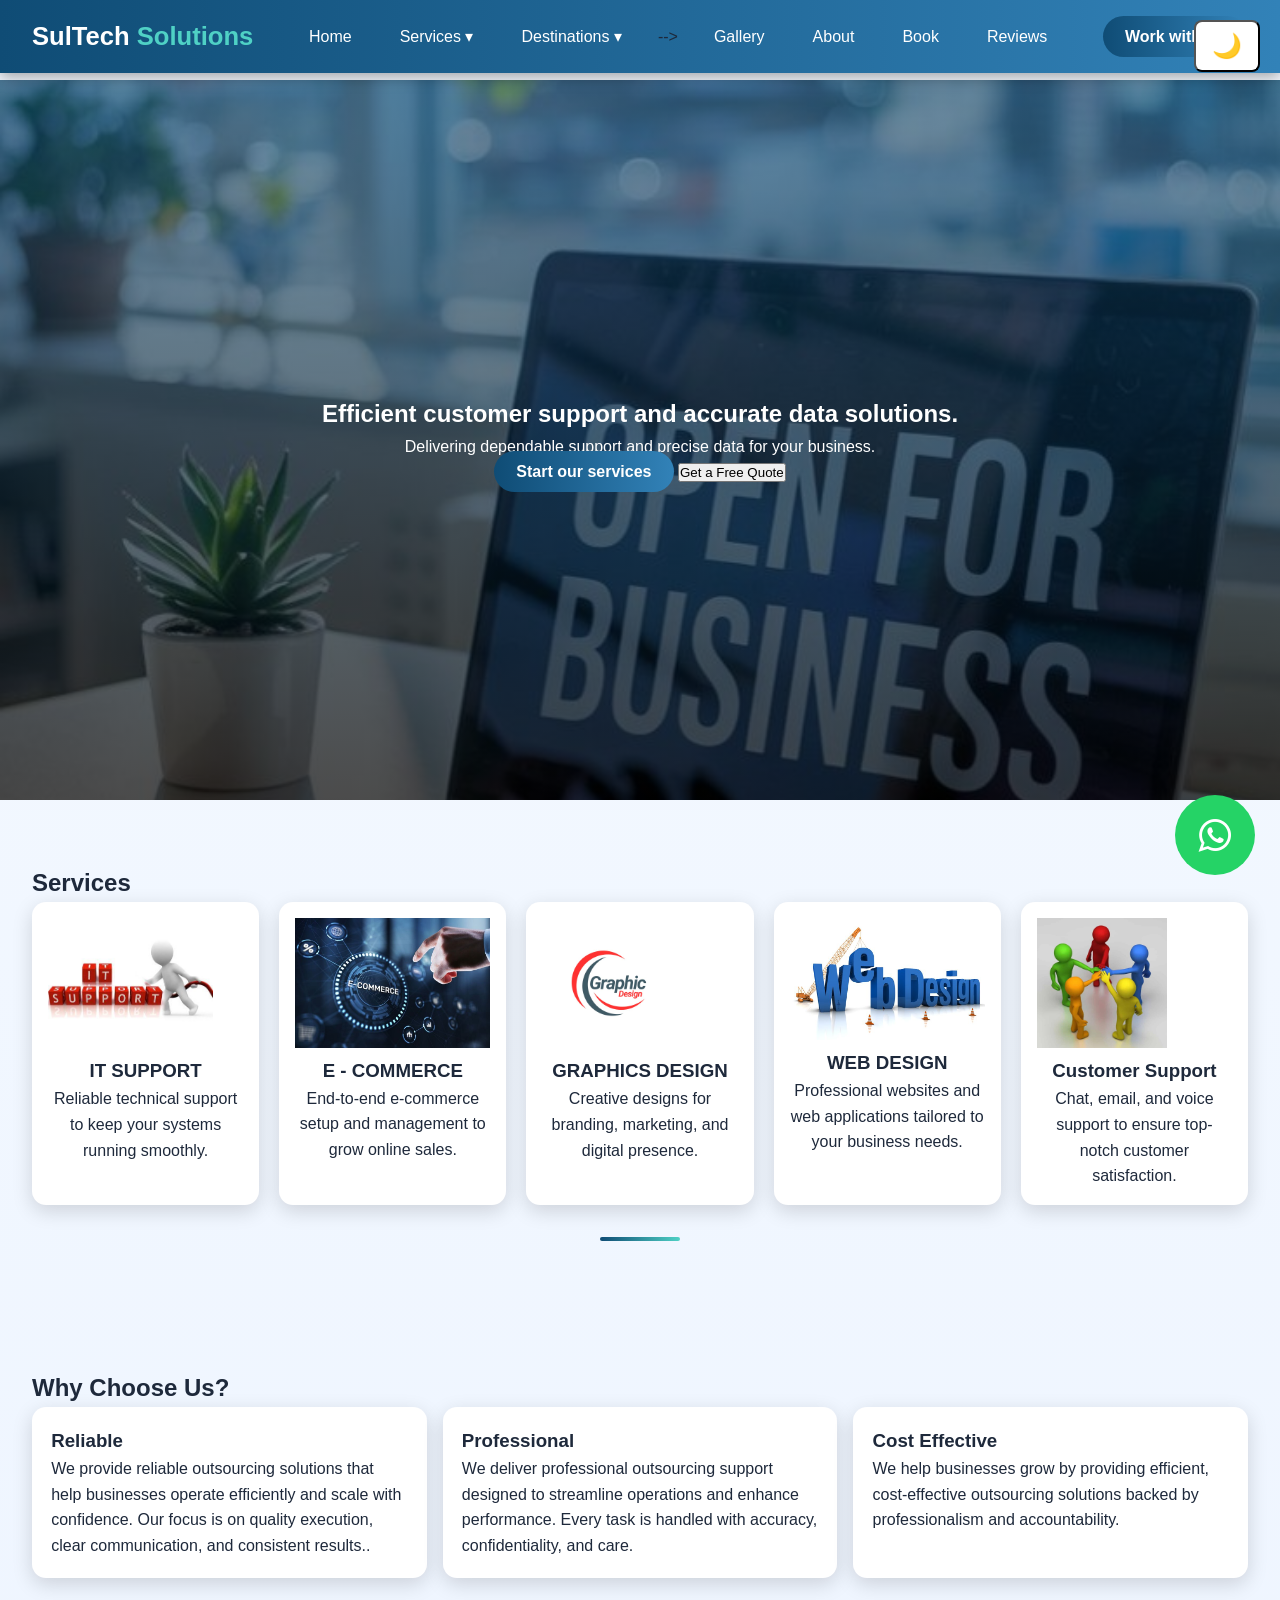
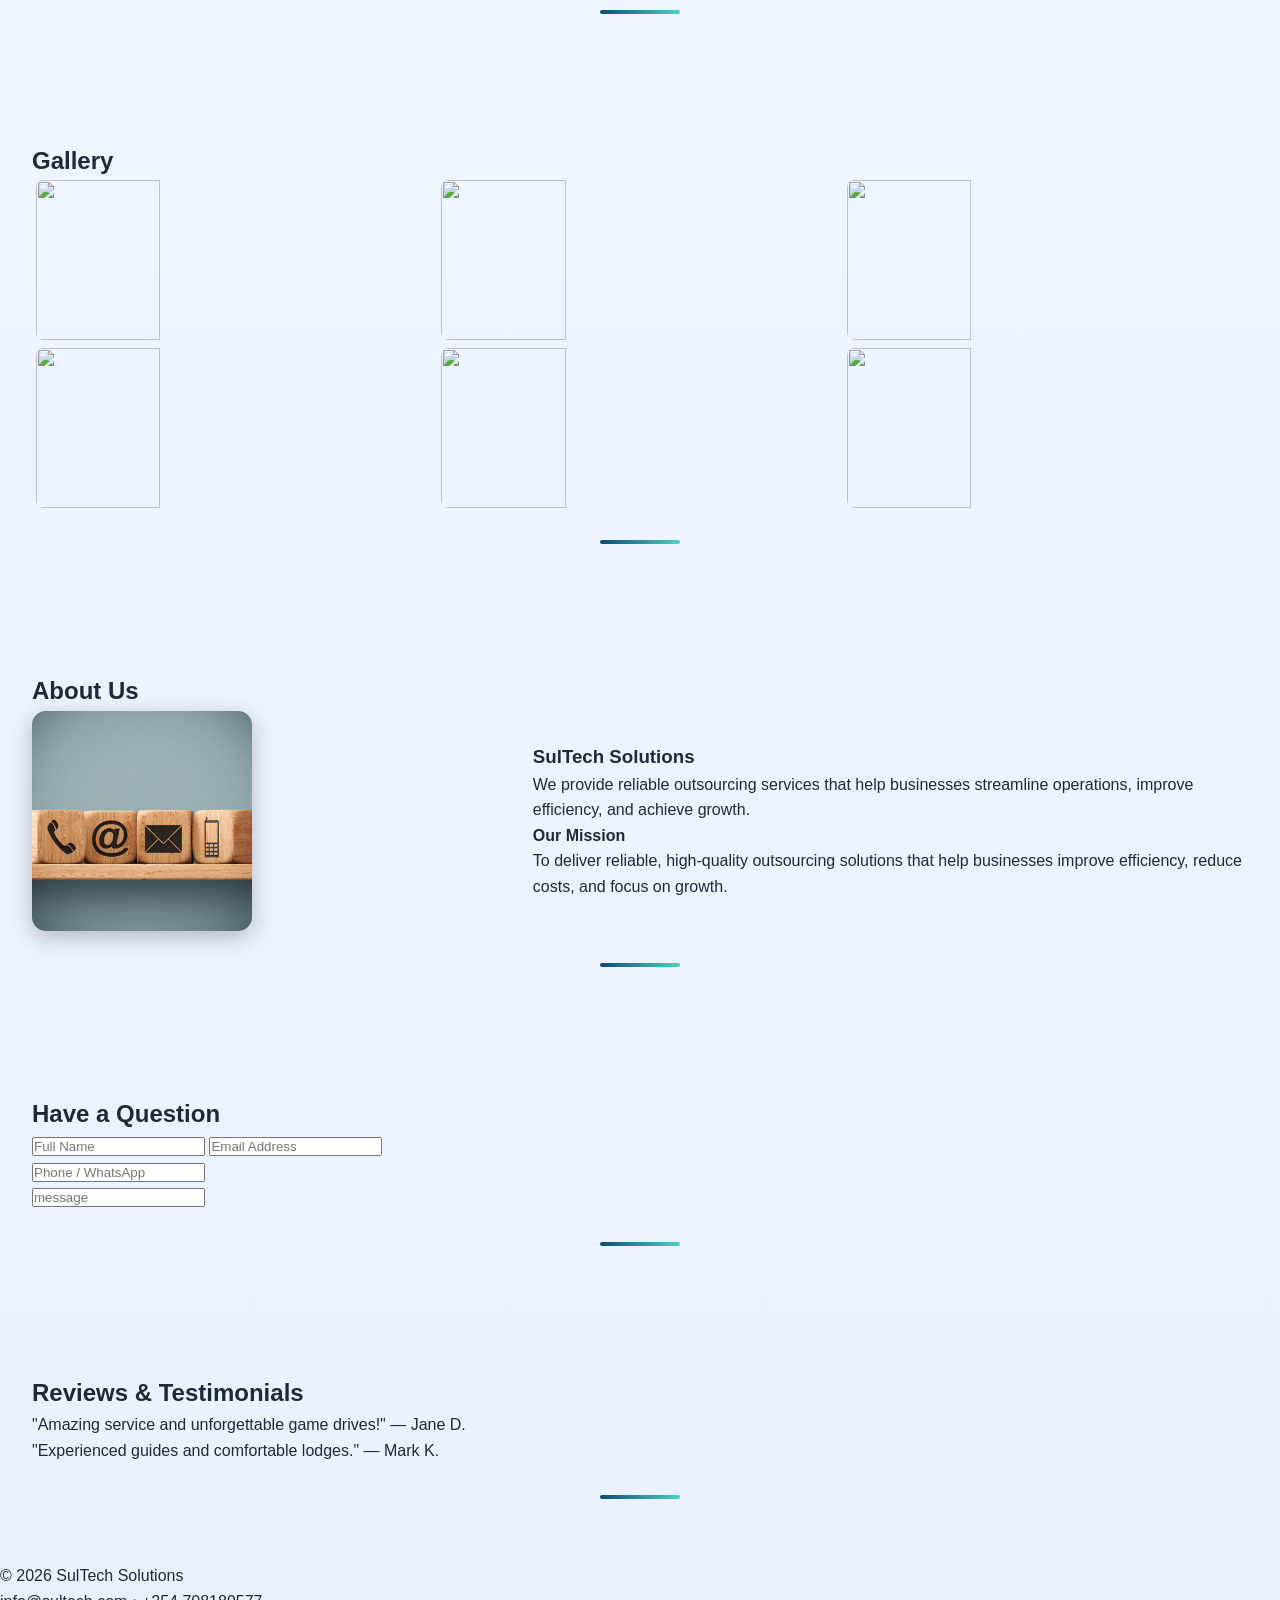
==== index.html @ c5efa39d "Update index.html" ====
<!DOCTYPE html>
<html lang="en">
<head>
  <meta charset="utf-8">
  <meta name="viewport" content="width=device-width, initial-scale=1">
  <title>SULTCEH SOLUTIONS — Smart Customer Support & Data Services</title>
  <meta name="description" content="Efficient customer support and accurate data solutions.">
  <link rel="stylesheet" href="styles.css">
  <meta name="keywords" content="BPO Kenya, outsourcing services, IT support, SulTech">
  <meta name="author" content="SulTech">
</head>
<body>

  <!-- HEADER / NAV -->
  <header class="site-header">
    <nav class="nav container" aria-label="Main navigation">
      <div class="brand">SulTech <span class="accent">Solutions</span></div>
      <button id="nav-toggle" class="nav-toggle" aria-expanded="false" aria-controls="nav-links" aria-label="Toggle navigation">☰</button>

      <ul id="nav-links" class="nav-links">
        <li><a href="#home">Home</a></li>

        <!-- SERVICES DROPDOWN -->
        <li class="dropdown">
          <a href="#" class="dropdown-btn">Services <span class="arrow">▾</span></a>
          <ul class="dropdown-menu" id="venue-menu">
            
            <!-- Data Services with nested dropdown -->
            <li class="dropdown-submenu">
              <button class="submenu-btn">Data Services ▸</button>
              <ul class="submenu">
                <li><a href="services-pages/data-entry.html" target="_blank">Data Entry</a></li>
                <li><a href="services-pages/data-analysis.html" target="_blank">Data Analysis</a></li>
                <li><a href="services-pages/data-annotation.html" target="_blank">Data Annotation</a></li>
                <li><a href="services-pages/transcribe.html" target="_blank">Transcribe</a></li>
              </ul>
            </li>

            <li><a href="services-pages/it-support.html" target="_blank">IT Support</a></li>
            <li><a href="services-pages/graphics-design.html" target="_blank">Graphics Design</a></li>

            <!-- Web Development with nested dropdown -->
            <li class="dropdown-submenu">
              <button class="submenu-btn">Web Development ▸</button>
              <ul class="submenu">
                <li><a href="services-pages/front-end.html" target="_blank">Front End</a></li>
                <li><a href="services-pages/back-end.html" target="_blank">Back End</a></li>
              </ul>
            </li>

            <li><a href="services-pages/e-commerce.html" target="_blank">E-Commerce</a></li>
            <li><a href="services-pages/others.html" target="_blank">Others</a></li>
          </ul>
        </li>
   <!--
        <!-- DESTINATIONS DROPDOWN -->
        <li class="dropdown">
          <a href="#" class="dropdown-btn">Destinations <span class="arrow">▾</span></a>
          <ul class="dropdown-menu" id="dest-menu">
            <li><button>Masai Mara</button></li>
            <li><button>Amboseli</button></li>
            <li><button>Tsavo</button></li>
            <li><button>Samburu</button></li>
            <li><button>Diani Beach</button></li>
            <li><button>Nairobi NP</button></li>
          </ul>
        </li>
-->
        <li><a href="#gallery">Gallery</a></li>
        <li><a href="#about">About</a></li>
        <li><a href="#booking">Book</a></li>
        <li><a href="#reviews">Reviews</a></li>
      </ul>

      <div class="nav-actions">
        <button class="btn btn-outline" id="dark-mode-toggle">🌙</button>
        <a class="btn btn-primary" href="#booking">Work with Us</a>
      </div>
    </nav>
  </header>

  <!-- HERO -->
  <section id="home" class="hero parallax">
    <div class="hero-slideshow">
      <img src="images/BACKGROUND.jpg" alt="Safari with elephants" class="slide">
      <img src="images/OUTSOURCING.jpg" alt="Safari landscape" class="slide">
      <img src="images/OUTSOURCING1.jpg" alt="Masai Mara savannah" class="slide">
    </div>
    <div class="hero-overlay"></div>
    <div class="hero-content container fade-in-up">
      <h1>Efficient customer support and accurate data solutions.</h1>
      <p class="lead">Delivering dependable support and precise data for your business.</p>
      <div class="ctas">
        <a class="btn btn-primary" href="#booking">Start our services</a>
        <button class="btn btn-secondary" id="quote-btn">Get a Free Quote</button>
      </div>
    </div>
  </section>

  <main>
    <!-- SERVICES -->
    <section id="services" class="safari-section section container fade-in-up">
      <h1 class="section-title">Services</h1>
      <div class="sultech-grid">
        <a href="services-pages/it-support.html" class="sultech-card">
          <img src="images/IT SUPPORT.jpg" alt="IT SUPPORT">
          <h3>IT SUPPORT</h3>
          <p>Reliable technical support to keep your systems running smoothly.</p>
        </a>
        <a href="services-pages/e-commerce.html" class="sultech-card">
          <img src="images/E - COMMERCE.jpg" alt="E - COMMERCE">
          <h3>E - COMMERCE</h3>
          <p>End-to-end e-commerce setup and management to grow online sales.</p>
        </a>
        <a href="services-pages/graphics-design.html" class="sultech-card">
          <img src="images/GRAPHICS2.jpg" alt="GRAPHICS2">
          <h3>GRAPHICS DESIGN</h3>
          <p>Creative designs for branding, marketing, and digital presence.</p>
        </a>
        <a href="services-pages/web-development.html" class="sultech-card">
          <img src="images/WEB DESIGN.jpg" alt="WEB DESIGN">
          <h3>WEB DESIGN</h3>
          <p>Professional websites and web applications tailored to your business needs.</p>
        </a>
        <a href="services-pages/customer-support.html" class="sultech-card">
          <img src="images/065fb9a386a2a37f15e635e9422ccc17.jpg" alt="Customer Support">
          <h3>Customer Support</h3>
          <p>Chat, email, and voice support to ensure top-notch customer satisfaction.</p>
        </a>
      </div>
    </section>

    <!-- WHY CHOOSE US -->
    <section id="why-choose-us" class="section container fade-in-up">
      <h2>Why Choose Us?</h2>
      <div class="choose-grid">
        <div class="choose-card">
          <h3>Reliable</h3>
          <p>We provide reliable outsourcing solutions that help businesses operate efficiently and scale with confidence. Our focus is on quality execution, clear communication, and consistent results..</p>
        </div>
        <div class="choose-card">
          <h3>Professional</h3>
          <p>We deliver professional outsourcing support designed to streamline operations and enhance performance. Every task is handled with accuracy, confidentiality, and care.</p>
        </div>
        <div class="choose-card">
          <h3>Cost Effective</h3>
          <p>We help businesses grow by providing efficient, cost-effective outsourcing solutions backed by professionalism and accountability.</p>
        </div>
      </div>
    </section>

    <!-- GALLERY -->
    <section id="gallery" class="section container fade-in">
      <h2>Gallery</h2>
      <div class="gallery-grid">
        <img class="gallery-item fade-in-up" src="images/image24.jpeg">
        <img class="gallery-item fade-in-up" src="images/image21.jpeg">
        <img class="gallery-item fade-in-up" src="images/amboseli1.jpeg">
        <img class="gallery-item fade-in-up" src="images/masaimara.jpeg">
        <img class="gallery-item fade-in-up" src="images/nnp.jpeg">
        <img class="gallery-item fade-in-up" src="images/tsavo1.jpeg">
      </div>
    </section>

    <!-- ABOUT -->
    <section id="about" class="section container fade-in-up half-section">
      <h2>About Us</h2>
      <div class="about-grid">
        <img src="images/SOCIAL MEDIA.jpg" alt="Guide" class="about-img">
        <div>
          <h3>SulTech Solutions</h3>
          <p>We provide reliable outsourcing services that help businesses streamline operations, improve efficiency, and achieve growth.</p>
          <h4>Our Mission</h4>
          <p>To deliver reliable, high-quality outsourcing solutions that help businesses improve efficiency, reduce costs, and focus on growth.</p>
        </div>
      </div>
    </section>

    <!-- BOOKING FORM -->
    <section id="booking" class="section container fade-in-up half-section">
      <h2>Have a Question</h2>
      <form id="booking-form" class="booking-form" novalidate>
        <div class="row two">
          <input name="name" type="text" placeholder="Full Name" required>
          <input name="email" type="email" placeholder="Email Address" required>
        </div>
        <div class="row two">
          <input name="phone" type="tel" placeholder="Phone / WhatsApp" required>
        </div>
        <div class="row two">
          <input name="message" type="message" placeholder="message" required>
        </div>
      </form>
    </section>

    <!-- REVIEWS -->
    <section id="reviews" class="section container fade-in-up">
      <h2>Reviews & Testimonials</h2>
      <div class="reviews-list">
        <blockquote>"Amazing service and unforgettable game drives!" — Jane D.</blockquote>
        <blockquote>"Experienced guides and comfortable lodges." — Mark K.</blockquote>
      </div>
    </section>
  </main>

  <!-- FOOTER -->
  <footer class="site-footer">
    <div class="container">
      <div>© <span id="year"></span> SulTech Solutions</div>
      <div><a href="mailto:info@sultech.com">info@sultech.com</a> • +254 708189577</div>
    </div>
  </footer>

  <!-- WHATSAPP FLOATING BUTTON -->
  <link rel="stylesheet" href="https://maxcdn.bootstrapcdn.com/font-awesome/4.5.0/css/font-awesome.min.css">
  <a href="https://api.whatsapp.com/send?phone=51955081075&text=Hola%21%20Quisiera%20m%C3%A1s%20informaci%C3%B3n%20sobre%20Varela%202." class="float" target="_blank">
    <i class="fa fa-whatsapp my-float"></i>
  </a>

  <script src="script.js"></script>
</body>
</html>
---- styles.css ----
/* ======================== RESET & BASE ======================== */
* {
  margin: 0;
  padding: 0;
  box-sizing: border-box;
  font-family: "Segoe UI", Arial, sans-serif;
}

body {
  background: linear-gradient(180deg, #f4f9ff, #eaf2ff);
  color: #1e293b;
  line-height: 1.6;
}

body.dark-mode {
  background: #1c1c1c;
  color: #ededed;
}

a {
  text-decoration: none;
  color: inherit;
}

img {
  max-width: 100%;
  display: block;
}

/* ======================== HEADER / NAV ======================== */
.site-header {
  background: linear-gradient(90deg, #0f4c75, #3282b8);
  position: fixed;
  top: 0;
  width: 100%;
  z-index: 1000;
  box-shadow: 0 4px 14px rgba(0,0,0,0.35);
}

body.dark-mode .site-header {
  background: #262626;
}

.nav {
  display: flex;
  justify-content: space-between;
  align-items: center;
  padding: 1rem 2rem;
}

.brand {
  font-size: 1.6rem;
  font-weight: bold;
  color: #fff;
}

.brand .accent {
  color: #4fd1c5;
}

body.dark-mode .brand .accent {
  color: #9e9e9e;
}

.nav-links {
  list-style: none;
  display: flex;
  gap: 1.5rem;
}

.nav-links a, .dropdown-btn, .submenu button {
  color: #fff;
  padding: 0.5rem 0.75rem;
  border-radius: 6px;
}

.nav-links a:hover, .dropdown-btn:hover, .submenu button:hover {
  background: rgba(255,255,255,0.2);
}

/* ======================== DROPDOWNS ======================== */
.dropdown-menu, .submenu {
  display: none;
  position: absolute;
  background: #fff;
  border-radius: 10px;
  min-width: 180px;
  box-shadow: 0 10px 24px rgba(0,0,0,0.18);
  z-index: 9999;
}

body.dark-mode .dropdown-menu, body.dark-mode .submenu {
  background: #dcdcdc;
}

/* Purple details for light mode submenu */
.dropdown-menu button, .submenu button {
  color: purple;
}

.dropdown-submenu {
  position: relative;
}

.submenu {
  top: 0;
  left: 100%;
}

.dropdown-submenu:hover > .submenu {
  display: block;
}

/* ======================== MOBILE MENU ======================== */
#nav-toggle {
  display: none;
  font-size: 32px;
  background: none;
  border: none;
  color: #fff;
  cursor: pointer;
}

@media (max-width: 768px) {
  #nav-toggle {
    display: block;
  }
  .nav-links {
    position: absolute;
    top: 100%;
    left: 0;
    width: 100%;
    background: linear-gradient(180deg, #0f4c75, #3282b8);
    flex-direction: column;
    align-items: center;
    gap: 1rem;
    padding: 1.2rem 0;
    display: none;
  }
  body.dark-mode .nav-links {
    background: #262626;
  }
  .nav-links.active {
    display: flex;
  }
}

/* ======================== HERO ======================== */
.hero {
  height: 80vh;
  margin-top: 80px;
  position: relative;
  overflow: hidden;
  display: flex;
  align-items: center;
  justify-content: center;
  text-align: center;
  color: #fff;
}

.hero-slideshow {
  position: absolute;
  inset: 0;
  z-index: 1;
}

.hero-slideshow .slide {
  position: absolute;
  inset: 0;
  width: 100%;
  height: 100%;
  object-fit: cover;
  opacity: 0;
  transition: opacity 1s ease-in-out;
}

.hero-overlay {
  position: absolute;
  inset: 0;
  background: linear-gradient(rgba(15,76,117,0.6), rgba(0,0,0,0.7));
  z-index: 2;
}

body.dark-mode .hero-overlay {
  background: rgba(0,0,0,0.65);
}

.hero-content {
  position: relative;
  z-index: 3;
  max-width: 850px;
}

/* ======================== SECTIONS ======================== */
.section {
  padding: 4rem 2rem;
}

.section::after {
  content: "";
  width: 80px;
  height: 4px;
  background: linear-gradient(90deg, #0f4c75, #4fd1c5);
  display: block;
  margin: 2rem auto 0;
  border-radius: 10px;
}

body.dark-mode .section::after {
  background: #9e9e9e;
}

/* ======================== SCROLL REVEAL ======================== */
.fade-in-up {
  opacity: 0;
  transform: translateY(40px);
  transition: all 0.8s ease;
}

.fade-in-up.active {
  opacity: 1;
  transform: translateY(0);
}

/* ======================== SERVICES / CARDS ======================== */
.sultech-grid {
  display: flex;
  justify-content: space-between;
  gap: 1rem;
  flex-wrap: wrap;
}

.sultech-card {
  background: #fff;
  border-radius: 14px;
  padding: 1rem;
  box-shadow: 0 6px 20px rgba(0,0,0,0.15);
  flex: 1 1 calc(20% - 1rem); /* 5 cards per row */
  max-width: calc(20% - 1rem);
  text-align: center;
  transition: transform 0.3s;
}

.sultech-card img {
  max-height: 130px;
  object-fit: cover;
  margin-bottom: 0.5rem;
}

.sultech-card:hover {
  transform: translateY(-6px);
}

body.dark-mode .sultech-card {
  background: #dcdcdc;
}

/* ======================== WHY CHOOSE US ======================== */
.choose-grid {
  display: flex;
  gap: 1rem;
  justify-content: space-between;
  flex-wrap: wrap;
}

.choose-card {
  flex: 1 1 calc(33% - 1rem);
  background: #fff;
  padding: 1.2rem;
  border-radius: 14px;
  box-shadow: 0 6px 20px rgba(0,0,0,0.15);
}

body.dark-mode .choose-card {
  background: #dcdcdc;
}

/* ======================== TESTIMONIALS ======================== */
.testimonial {
  display: none;
  max-width: 700px;
  margin: auto;
}

.testimonial.active {
  display: block;
}

/* ======================== ABOUT ======================== */
.about-grid {
  display: grid;
  grid-template-columns: 0.8fr 1.2fr;
  gap: 1.5rem;
  align-items: center;
}

.about-img {
  max-width: 220px;
  border-radius: 14px;
  box-shadow: 0 6px 22px rgba(0,0,0,0.25);
}

/* ======================== BUTTONS ======================== */
#dark-mode-toggle {
  font-size: 24px;
  padding: 10px 16px;
  border-radius: 8px;
  background: #fff;
  color: #0f4c75;
  cursor: pointer;
  position: fixed;
  top: 20px;
  right: 20px;
  z-index: 2000;
}

body.dark-mode #dark-mode-toggle {
  background: #3a3a3a;
  color: #fff;
}

.btn-primary {
  background: linear-gradient(90deg, #0f4c75, #3282b8);
  color: #fff;
  padding: 12px 22px;
  border-radius: 30px;
  font-weight: 600;
}

/* ======================== WHATSAPP FLOAT ======================== */
.float {
  position: fixed;
  width: 80px;
  height: 80px;
  bottom: 25px;
  right: 25px;
  background: #25d366;
  color: #fff;
  border-radius: 50%;
  font-size: 38px;
  z-index: 9999;
  display: flex;
  align-items: center;
  justify-content: center;
}

/* ======================== GALLERY ======================== */
.gallery-grid {
  display: flex;
  flex-wrap: wrap;
  gap: 0.5rem;
  justify-content: center;
}

.gallery-item {
  width: calc(33.33% - 0.5rem);
  height: 160px;
  object-fit: cover;
  border-radius: 8px;
}

body.dark-mode .gallery-item {
  filter: brightness(0.9);
}

/* ======================== RESPONSIVE ======================== */
@media (max-width: 1024px) {
  .sultech-card {
    flex: 1 1 calc(33% - 1rem);
    max-width: calc(33% - 1rem);
  }
}

@media (max-width: 768px) {
  .sultech-card {
    flex: 1 1 100%;
    max-width: 100%;
  }

  .choose-card {
    flex: 1 1 100%;
    max-width: 100%;
  }

  .about-grid {
    grid-template-columns: 1fr;
    text-align: center;
  }
}
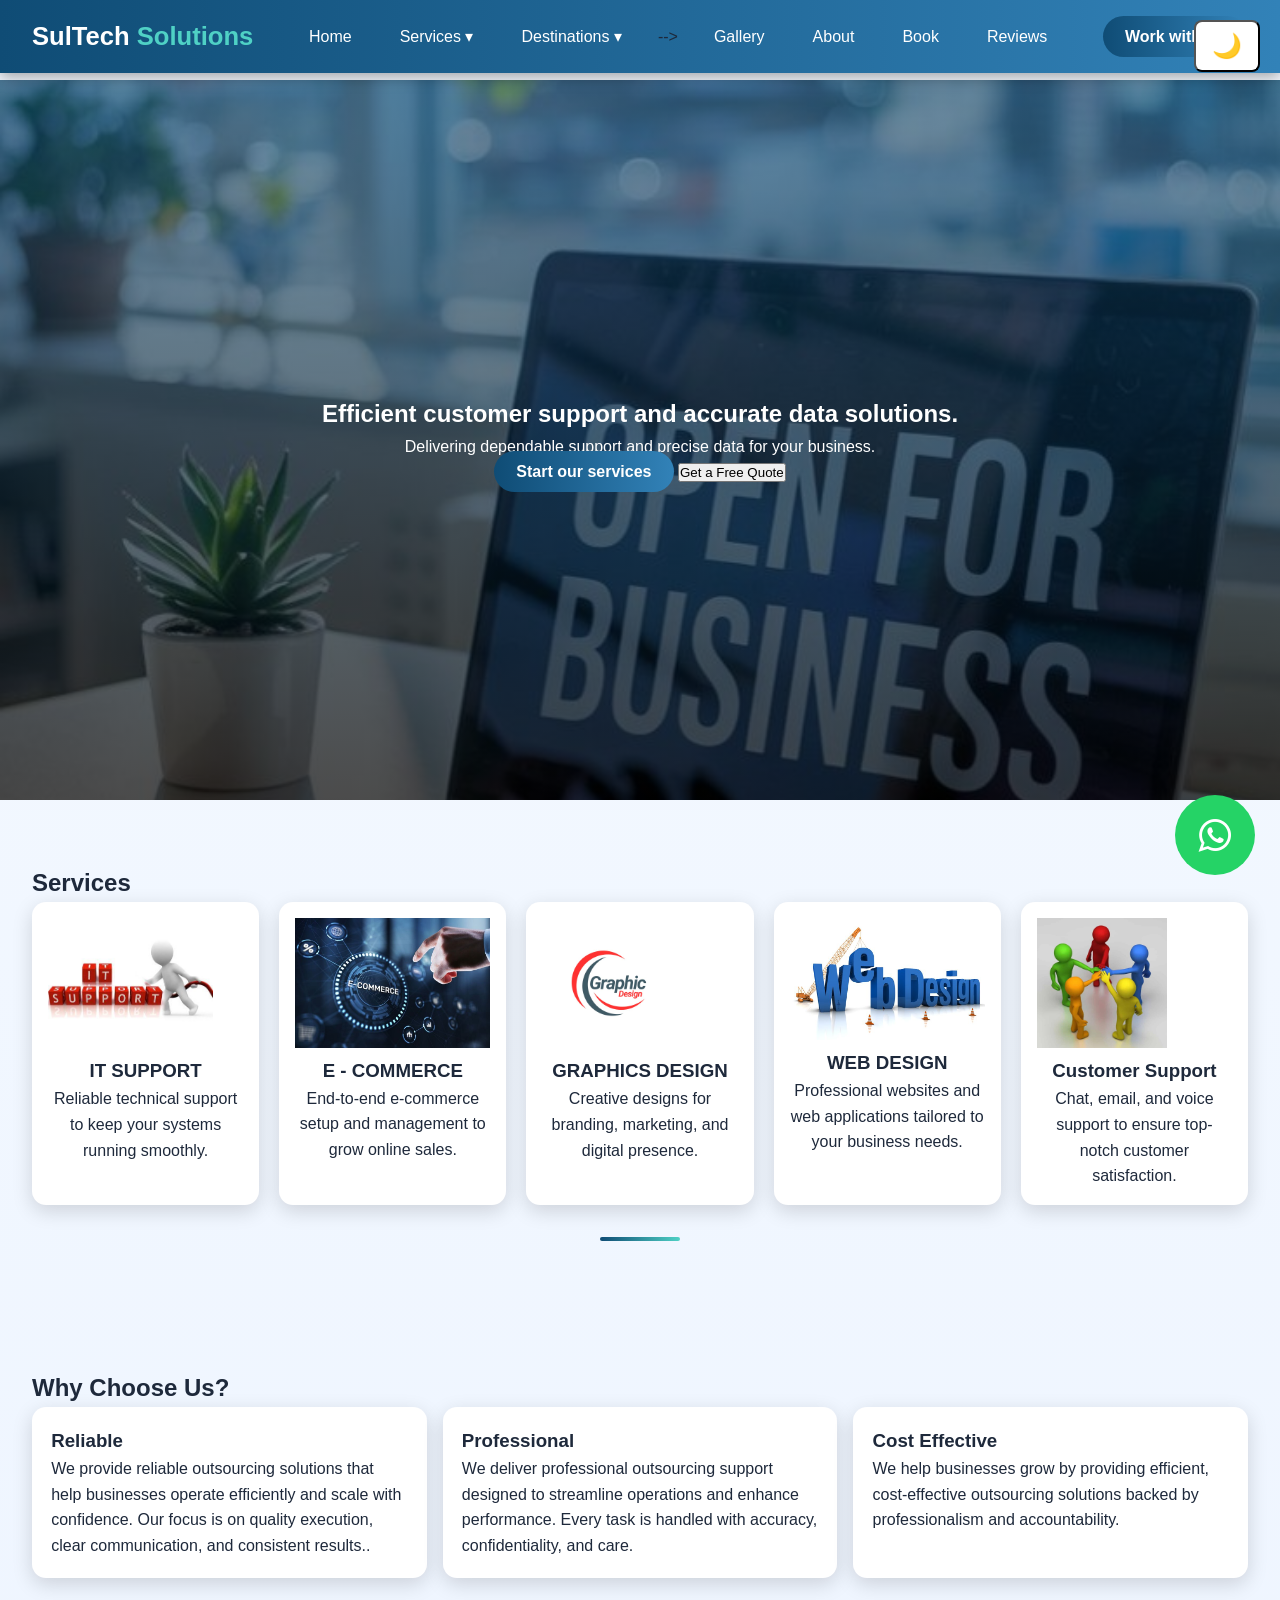
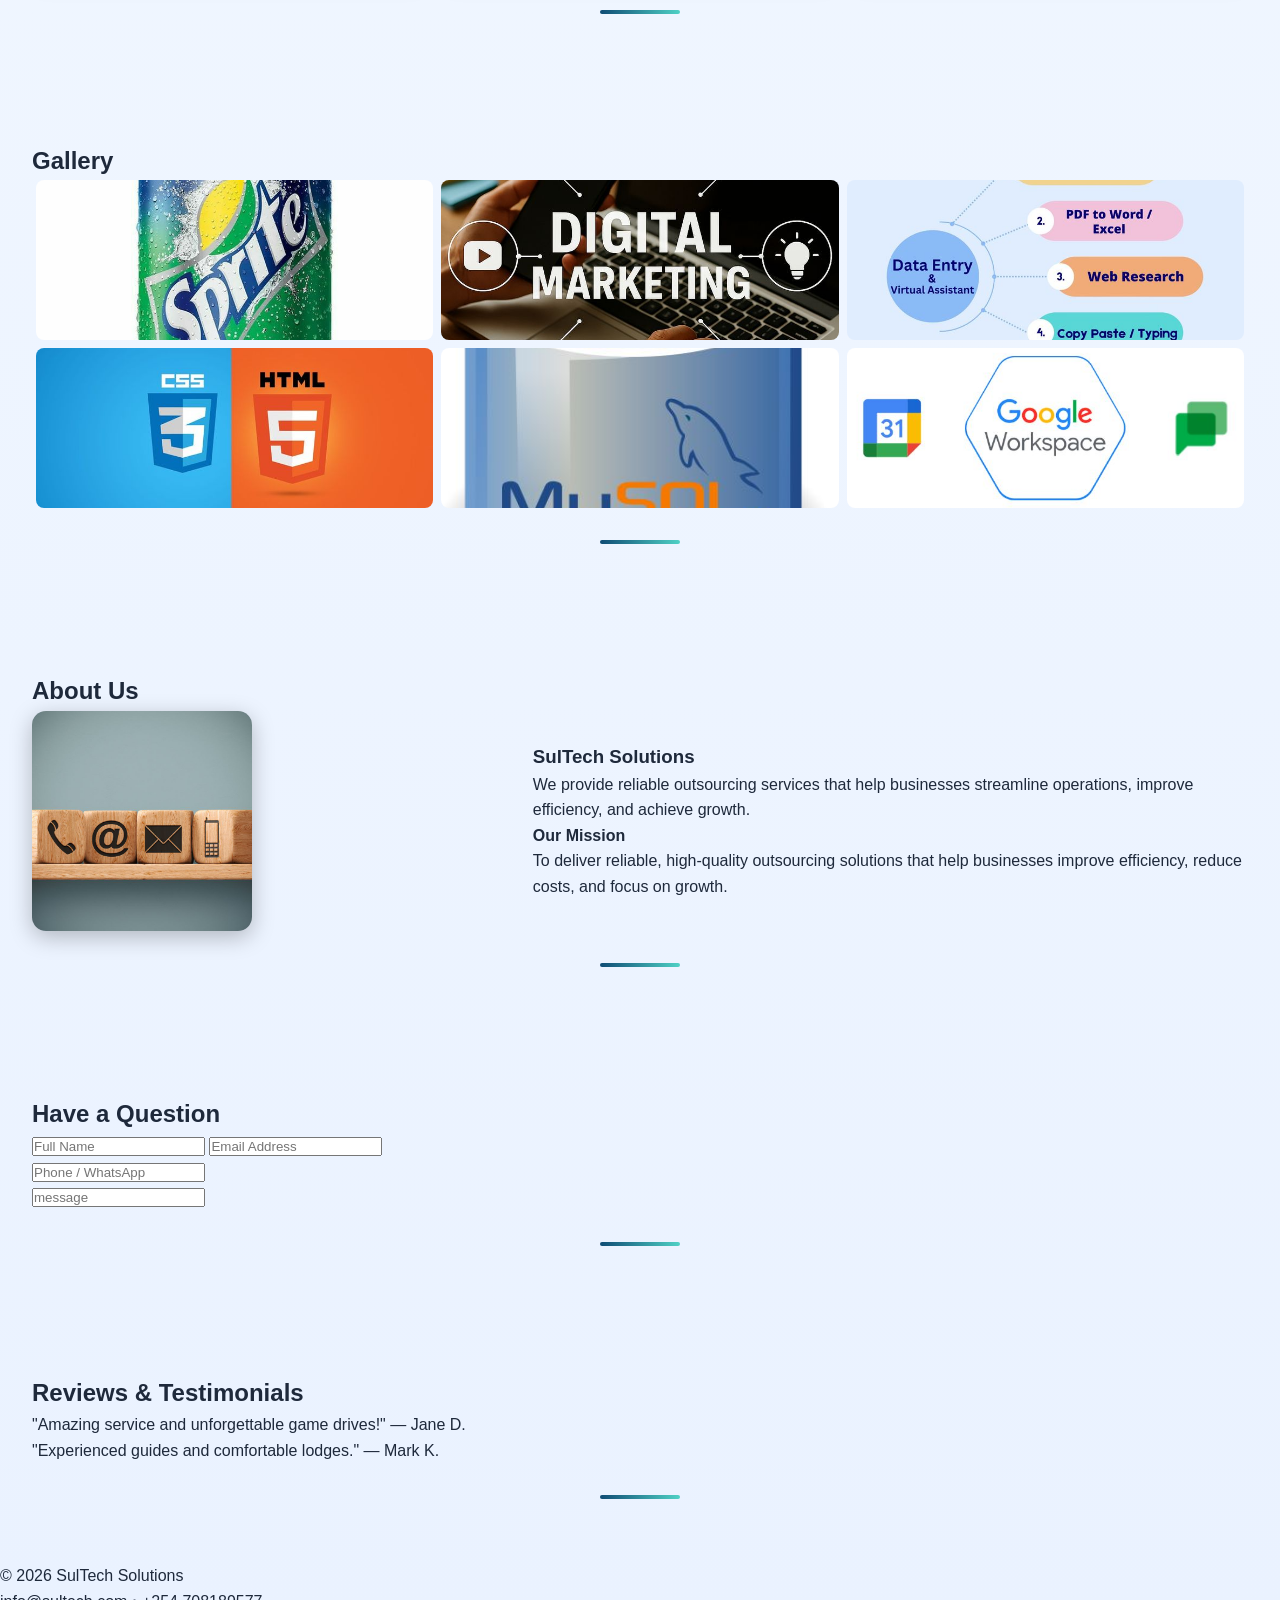
==== commit a06a99f6: "Update index.html" ====
--- a/index.html
+++ b/index.html
@@ -153,12 +153,12 @@
     <section id="gallery" class="section container fade-in">
       <h2>Gallery</h2>
       <div class="gallery-grid">
-        <img class="gallery-item fade-in-up" src="images/image24.jpeg">
-        <img class="gallery-item fade-in-up" src="images/image21.jpeg">
-        <img class="gallery-item fade-in-up" src="images/amboseli1.jpeg">
-        <img class="gallery-item fade-in-up" src="images/masaimara.jpeg">
-        <img class="gallery-item fade-in-up" src="images/nnp.jpeg">
-        <img class="gallery-item fade-in-up" src="images/tsavo1.jpeg">
+        <img class="gallery-item fade-in-up" src="images/GRAPHICS SPRITE.jpg">
+        <img class="gallery-item fade-in-up" src="images/DIGITAL MARKETING.jpg">
+        <img class="gallery-item fade-in-up" src="images/DATA ENTRY.jpg">
+        <img class="gallery-item fade-in-up" src="images/HTMLCSS.jpg">
+        <img class="gallery-item fade-in-up" src="images/MYSQL1.jpg">
+        <img class="gallery-item fade-in-up" src="images/WORKSPACE1.jpg">
       </div>
     </section>
 
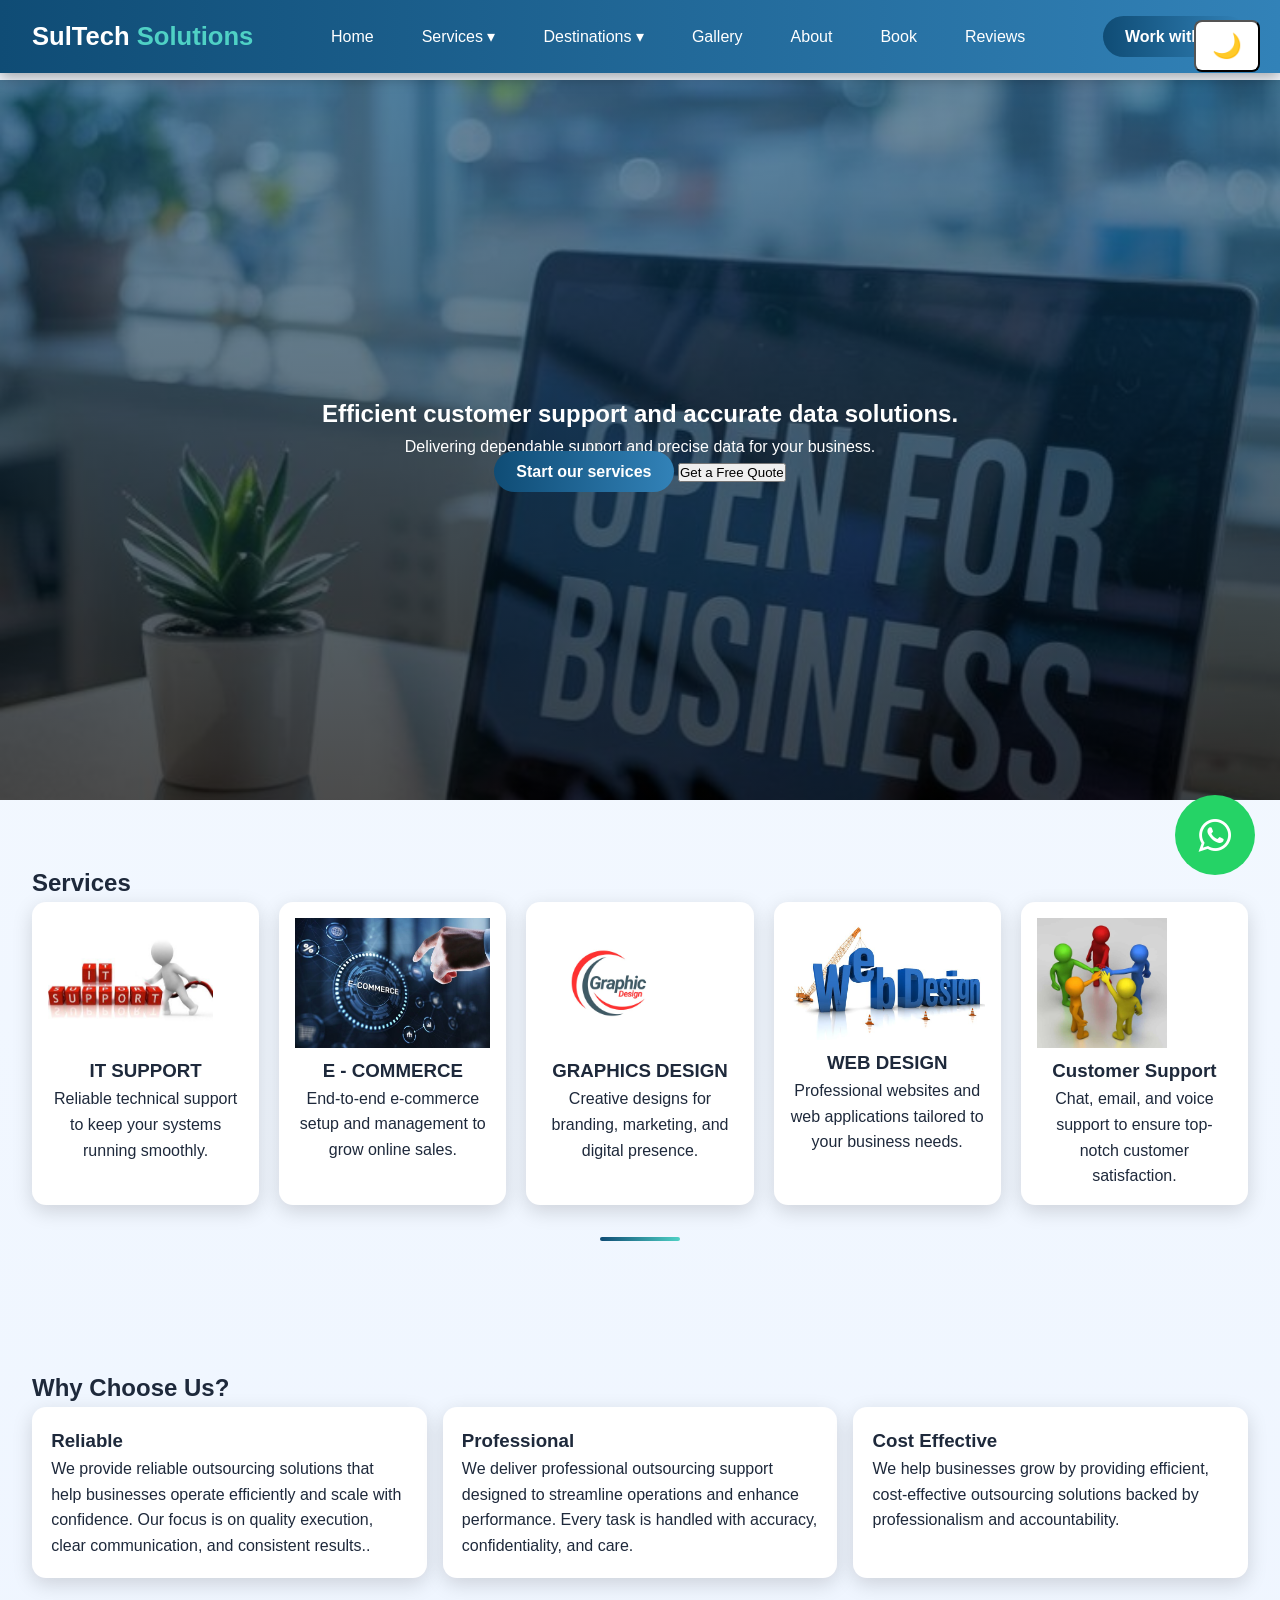
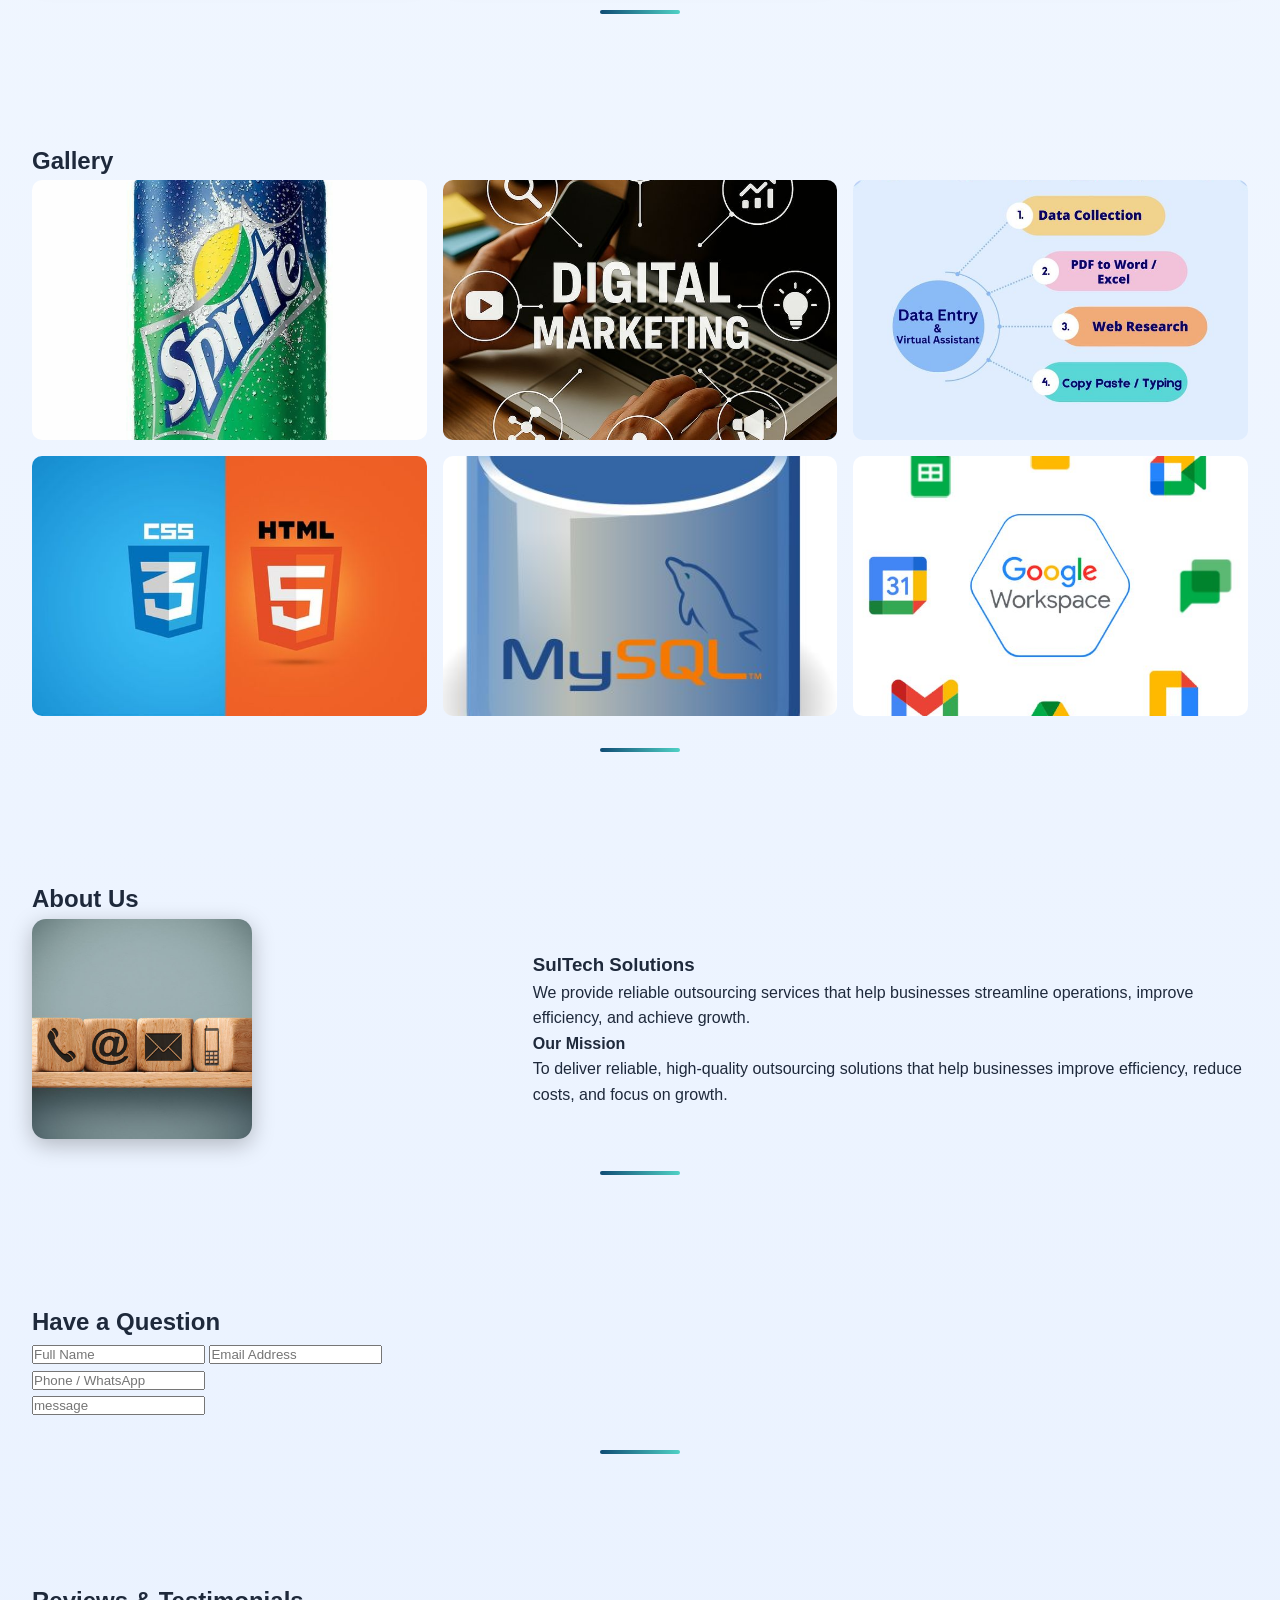
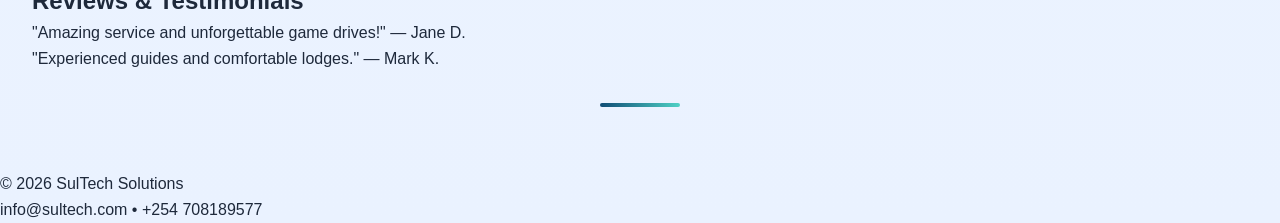
==== commit d5bc5c15: "Update index.html" ====
--- a/index.html
+++ b/index.html
@@ -65,7 +65,7 @@
             <li><button>Nairobi NP</button></li>
           </ul>
         </li>
--->
+
         <li><a href="#gallery">Gallery</a></li>
         <li><a href="#about">About</a></li>
         <li><a href="#booking">Book</a></li>
--- a/styles.css
+++ b/styles.css
@@ -346,21 +346,49 @@
 
 /* ======================== GALLERY ======================== */
 .gallery-grid {
-  display: flex;
-  flex-wrap: wrap;
-  gap: 0.5rem;
+  display: grid;
+  grid-template-columns: repeat(3, minmax(0, 1fr));
+  gap: 1rem;
   justify-content: center;
 }
 
 .gallery-item {
-  width: calc(33.33% - 0.5rem);
-  height: 160px;
+  width: 100%;
+  height: 260px; /* Increased from 160px */
   object-fit: cover;
-  border-radius: 8px;
+  border-radius: 10px;
+  cursor: pointer;
+  transition: transform 0.3s ease, box-shadow 0.3s ease;
+}
+
+.gallery-item:hover {
+  transform: scale(1.02);
+  box-shadow: 0 8px 20px rgba(0, 0, 0, 0.2);
 }
 
 body.dark-mode .gallery-item {
   filter: brightness(0.9);
+}
+
+/* ======================== RESPONSIVE GALLERY ======================== */
+@media (max-width: 768px) {
+  .gallery-grid {
+    grid-template-columns: repeat(2, minmax(0, 1fr));
+  }
+
+  .gallery-item {
+    height: 200px;
+  }
+}
+
+@media (max-width: 480px) {
+  .gallery-grid {
+    grid-template-columns: 1fr;
+  }
+
+  .gallery-item {
+    height: 240px;
+  }
 }
 
 /* ======================== RESPONSIVE ======================== */
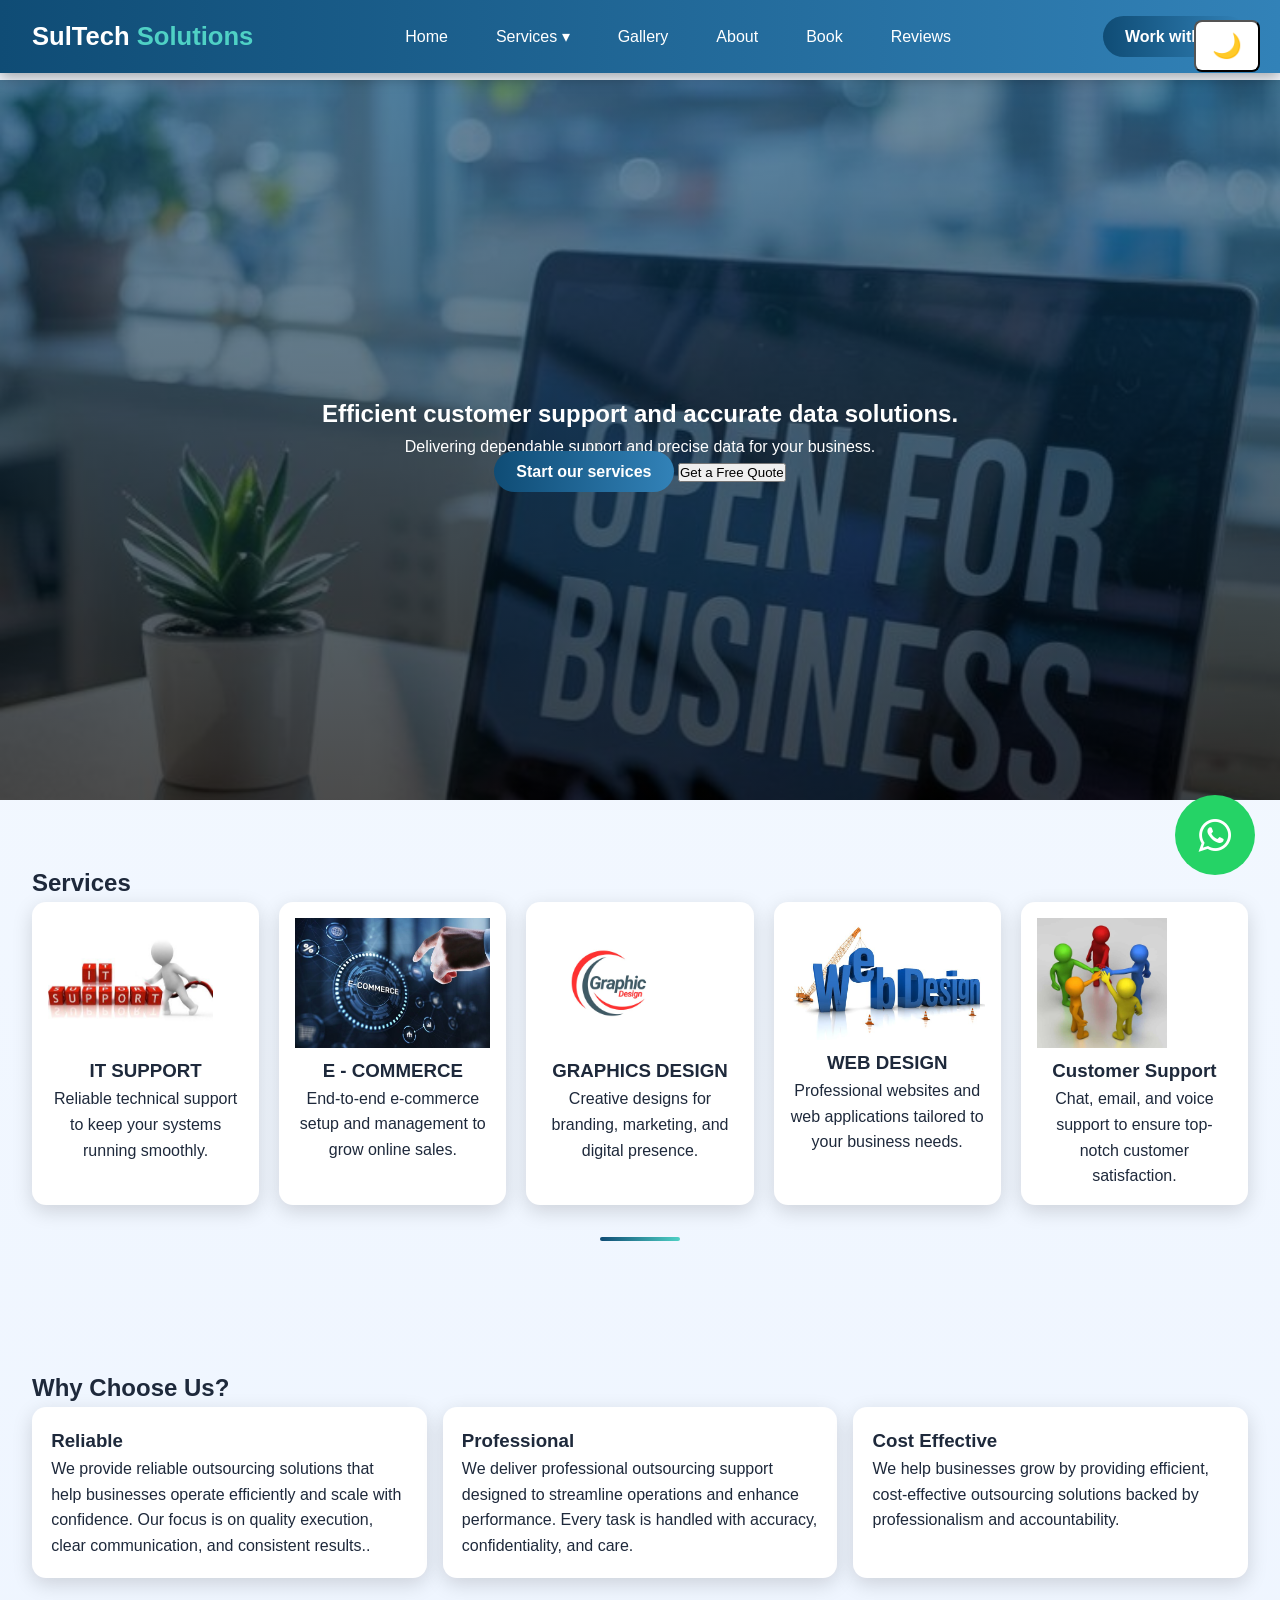
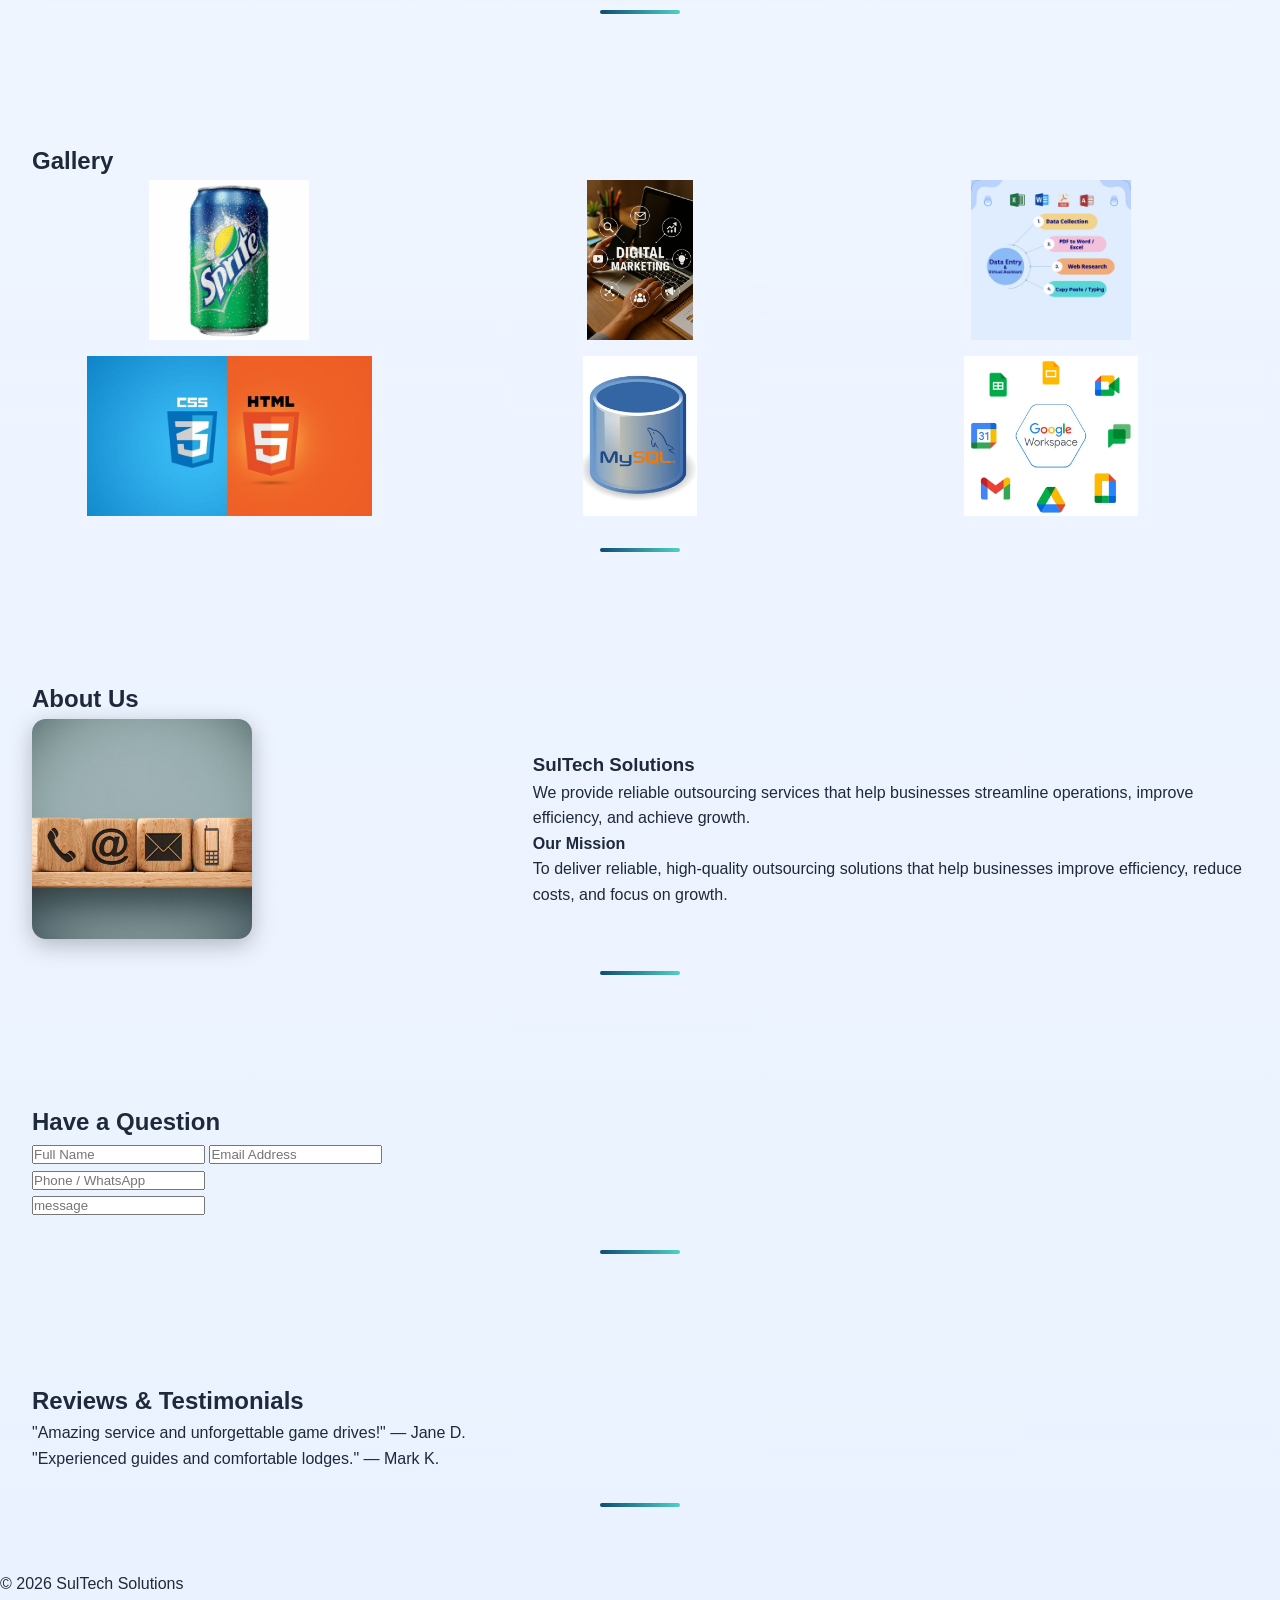
==== commit 94fe23e7: "Remove destinations dropdown from index.html Removed the destinations dropdown menu from the navigat" ====
--- a/index.html
+++ b/index.html
@@ -52,19 +52,7 @@
             <li><a href="services-pages/others.html" target="_blank">Others</a></li>
           </ul>
         </li>
-   <!--
-        <!-- DESTINATIONS DROPDOWN -->
-        <li class="dropdown">
-          <a href="#" class="dropdown-btn">Destinations <span class="arrow">▾</span></a>
-          <ul class="dropdown-menu" id="dest-menu">
-            <li><button>Masai Mara</button></li>
-            <li><button>Amboseli</button></li>
-            <li><button>Tsavo</button></li>
-            <li><button>Samburu</button></li>
-            <li><button>Diani Beach</button></li>
-            <li><button>Nairobi NP</button></li>
-          </ul>
-        </li>
+
 
         <li><a href="#gallery">Gallery</a></li>
         <li><a href="#about">About</a></li>
--- a/styles.css
+++ b/styles.css
@@ -345,29 +345,58 @@
 }
 
 /* ======================== GALLERY ======================== */
+
 .gallery-grid {
   display: grid;
   grid-template-columns: repeat(3, minmax(0, 1fr));
   gap: 1rem;
-  justify-content: center;
+  width: 100%;
+  align-items: center;
 }
 
 .gallery-item {
+  display: block;
   width: 100%;
-  height: 260px; /* Increased from 160px */
-  object-fit: cover;
+  height: 160px;
+  object-fit: contain;
+  object-position: center;
   border-radius: 10px;
   cursor: pointer;
   transition: transform 0.3s ease, box-shadow 0.3s ease;
 }
 
+/* Hover effect */
 .gallery-item:hover {
   transform: scale(1.02);
-  box-shadow: 0 8px 20px rgba(0, 0, 0, 0.2);
-}
-
+  box-shadow: 0 6px 15px rgba(0, 0, 0, 0.2);
+}
+
+/* Dark mode */
 body.dark-mode .gallery-item {
   filter: brightness(0.9);
+}
+
+/* Tablets */
+@media (max-width: 1024px) {
+  .gallery-grid {
+    grid-template-columns: repeat(2, minmax(0, 1fr));
+  }
+
+  .gallery-item {
+    height: 160px;
+  }
+}
+
+/* Mobile phones */
+@media (max-width: 480px) {
+  .gallery-grid {
+    grid-template-columns: repeat(2, minmax(0, 1fr));
+    gap: 0.75rem;
+  }
+
+  .gallery-item {
+    height: 130px;
+  }
 }
 
 /* ======================== RESPONSIVE GALLERY ======================== */
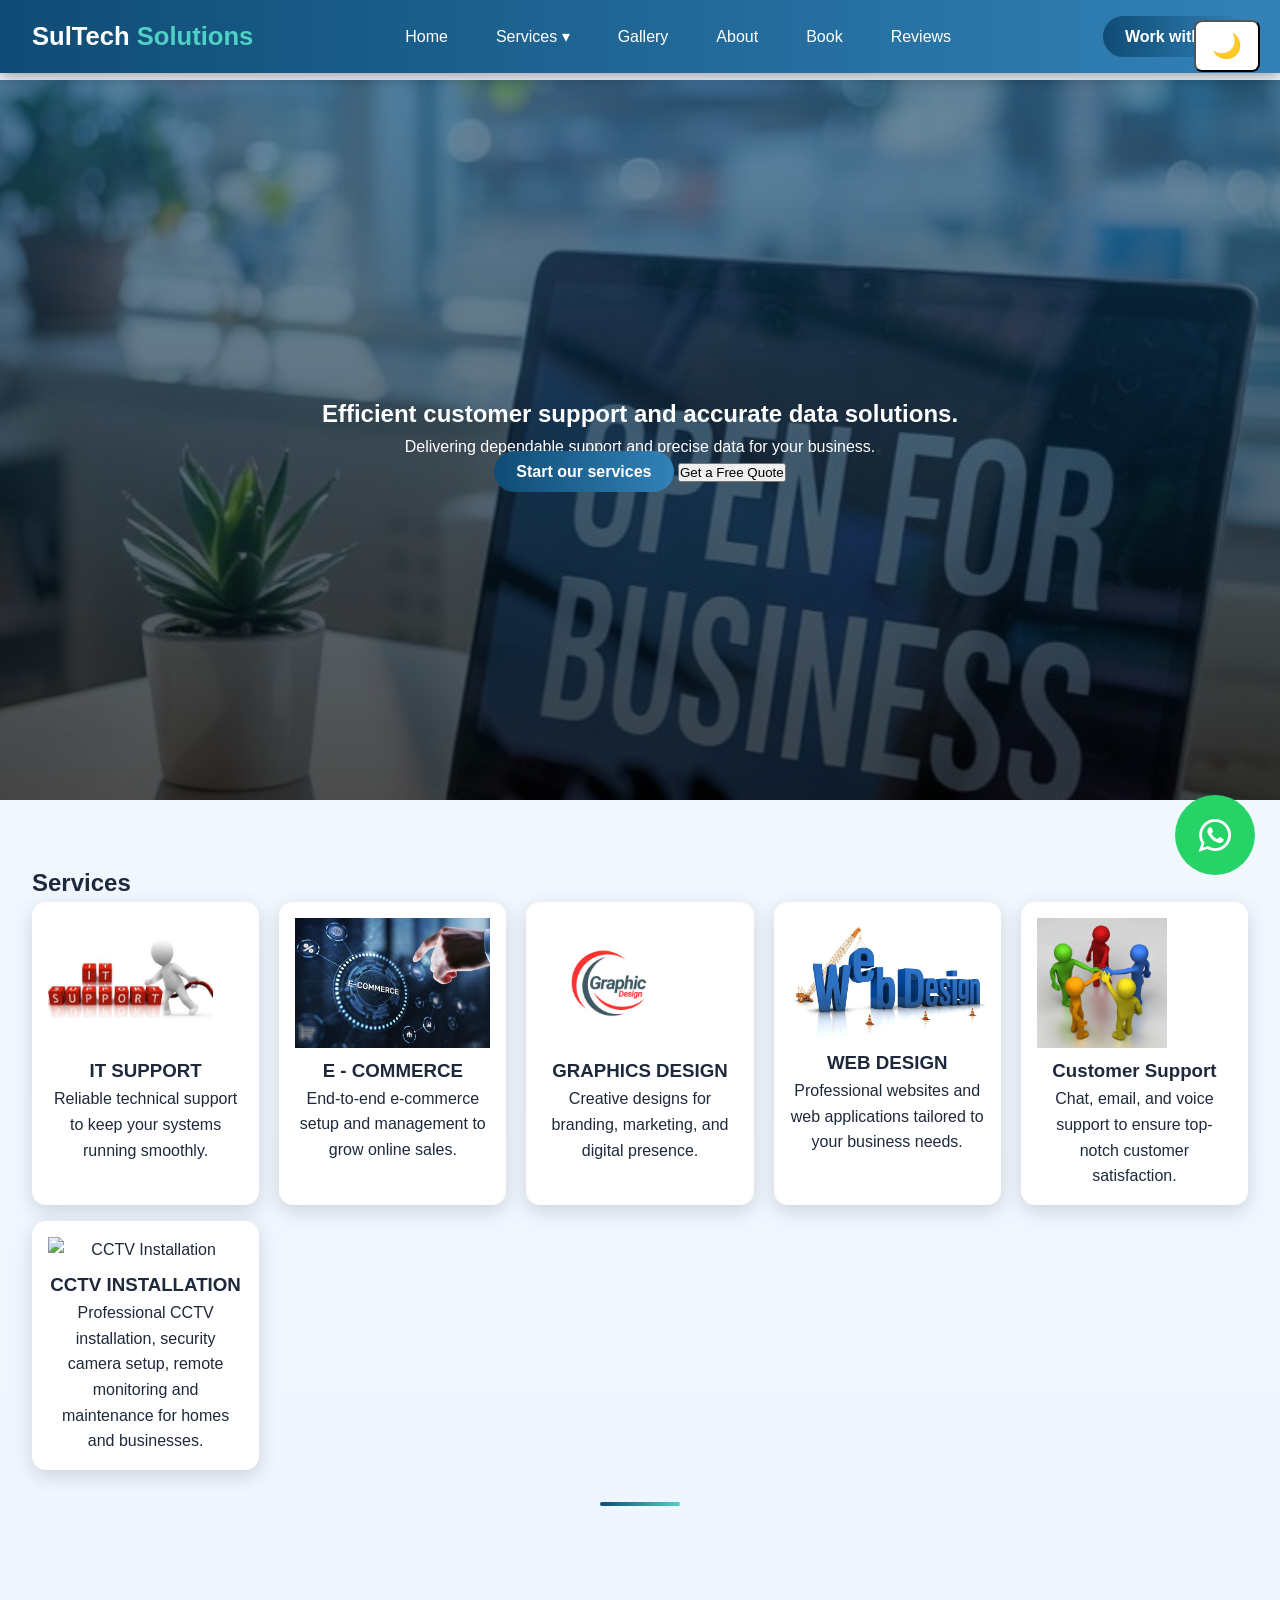
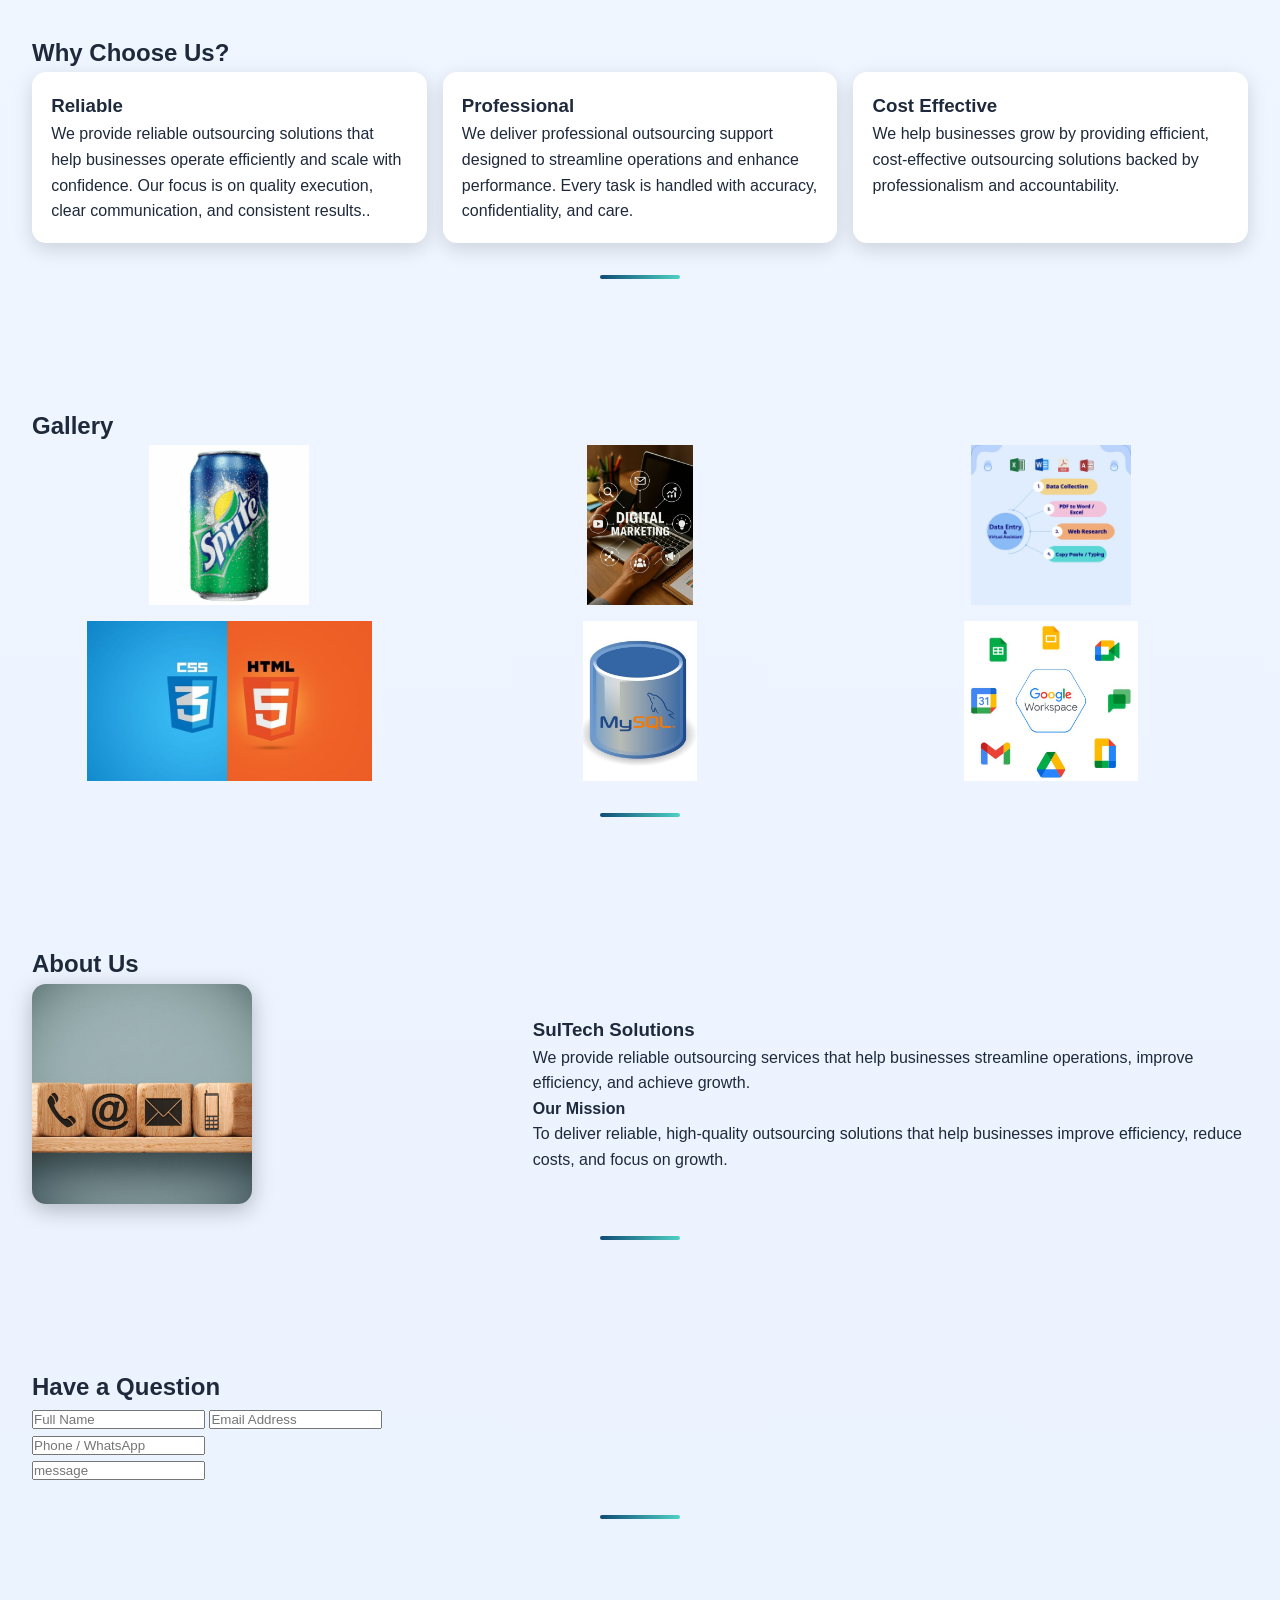
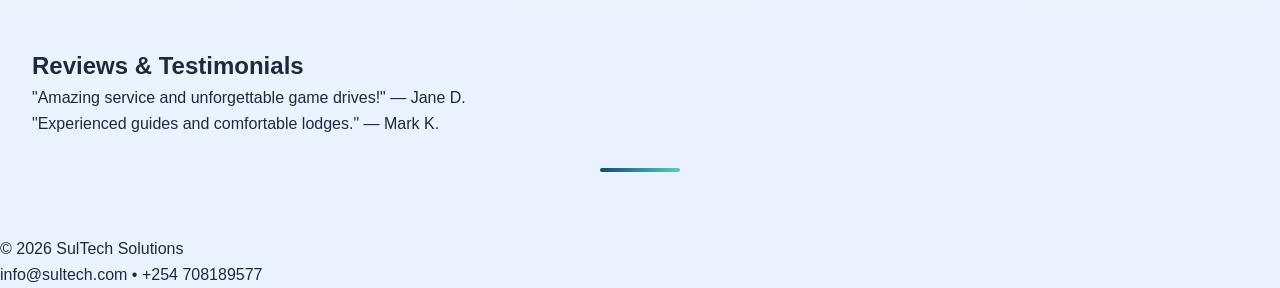
==== commit 2624bb05: "Update index.html" ====
--- a/index.html
+++ b/index.html
@@ -36,6 +36,7 @@
               </ul>
             </li>
 
+             <li><a href="services-pages/cctv-installation.html" target="_blank">CCTV INSTALLATION</a></li>
             <li><a href="services-pages/it-support.html" target="_blank">IT Support</a></li>
             <li><a href="services-pages/graphics-design.html" target="_blank">Graphics Design</a></li>
 
@@ -115,6 +116,11 @@
           <h3>Customer Support</h3>
           <p>Chat, email, and voice support to ensure top-notch customer satisfaction.</p>
         </a>
+        <a href="services-pages/cctv-installation.html" class="sultech-card">
+        <img src="images/CCTV_INSTALLATION.jpg" alt="CCTV Installation">
+        <h3>CCTV INSTALLATION</h3>
+        <p>Professional CCTV installation, security camera setup, remote monitoring and maintenance for homes and businesses.</p>
+        </a>
       </div>
     </section>
 
--- a/styles.css
+++ b/styles.css
@@ -444,3 +444,119 @@
     text-align: center;
   }
 }
+
+
+/* Fix spacing between theme toggle and Work With Us button */
+.header-actions {
+    display: flex;
+    align-items: center;
+    gap: 14px;
+    flex-shrink: 0;
+}
+
+.header-actions .theme-toggle,
+.header-actions #theme-toggle,
+.header-actions .dark-mode-toggle {
+    position: relative;
+    flex-shrink: 0;
+    margin-right: 6px;
+}
+
+.header-actions a,
+.header-actions button {
+    flex-shrink: 0;
+}
+
+/* Keep header controls separated on smaller screens */
+@media (max-width: 768px) {
+    .header-actions {
+        gap: 10px;
+    }
+}
+
+/* ========================================
+   SULTECH SERVICE PAGES — READABILITY FIX
+======================================== */
+
+.it-page {
+    background-color: #0b1220;
+    color: #f1f5f9;
+}
+
+/* Main headings */
+.it-page h1,
+.it-page h2,
+.it-page h3,
+.it-page h4 {
+    color: #f8fafc;
+}
+
+/* Paragraphs and general content */
+.it-page p,
+.it-page li,
+.it-page .it-hero-description,
+.it-page .it-benefit,
+.it-page .it-process-step p,
+.it-page .it-faq-item p {
+    color: #dbe4f0;
+    line-height: 1.75;
+}
+
+/* Small labels and supporting text */
+.it-page .it-eyebrow,
+.it-page .it-section-label,
+.it-page .it-visual-caption,
+.it-page .it-trust-line {
+    color: #cbd5e1;
+}
+
+/* Service cards */
+.it-page .it-service-card,
+.it-page .it-process-step,
+.it-page .it-faq-item {
+    color: #f1f5f9;
+}
+
+.it-page .it-service-card p,
+.it-page .it-process-step p {
+    color: #cbd5e1;
+}
+
+/* FAQ text */
+.it-page .it-faq-item summary {
+    color: #f8fafc;
+    cursor: pointer;
+}
+
+.it-page .it-faq-item p {
+    color: #dbe4f0;
+}
+
+/* Links */
+.it-page a {
+    text-decoration-thickness: 1px;
+    text-underline-offset: 3px;
+}
+
+.it-page a:focus-visible,
+.it-page button:focus-visible {
+    outline: 3px solid #38bdf8;
+    outline-offset: 3px;
+}
+
+/* Footer readability */
+.it-page .it-footer,
+.it-page .it-footer p,
+.it-page .it-footer a {
+    color: #cbd5e1;
+}
+
+/* Keep the main text visible */
+.it-page .it-hero-copy,
+.it-page .it-section-heading,
+.it-page .it-why-copy,
+.it-page .it-faq-intro,
+.it-page .it-contact-content {
+    opacity: 1;
+    visibility: visible;
+}
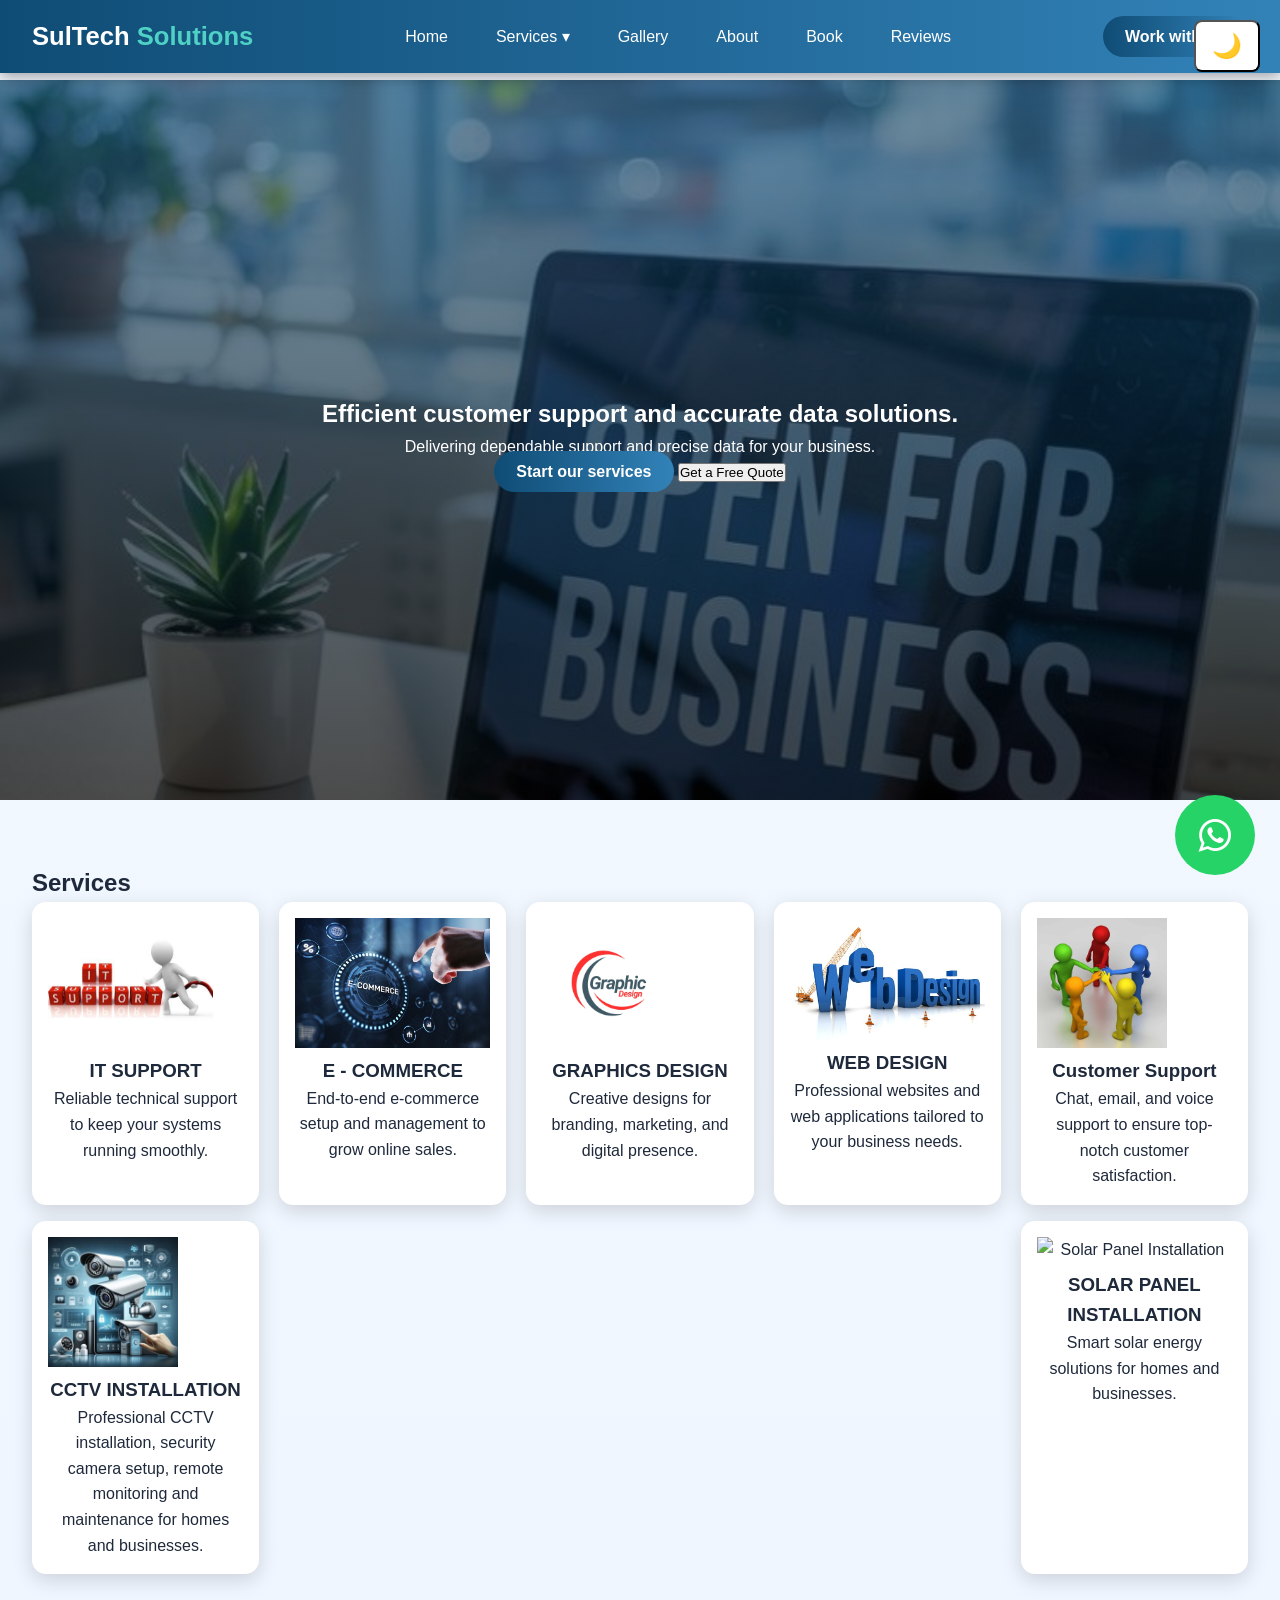
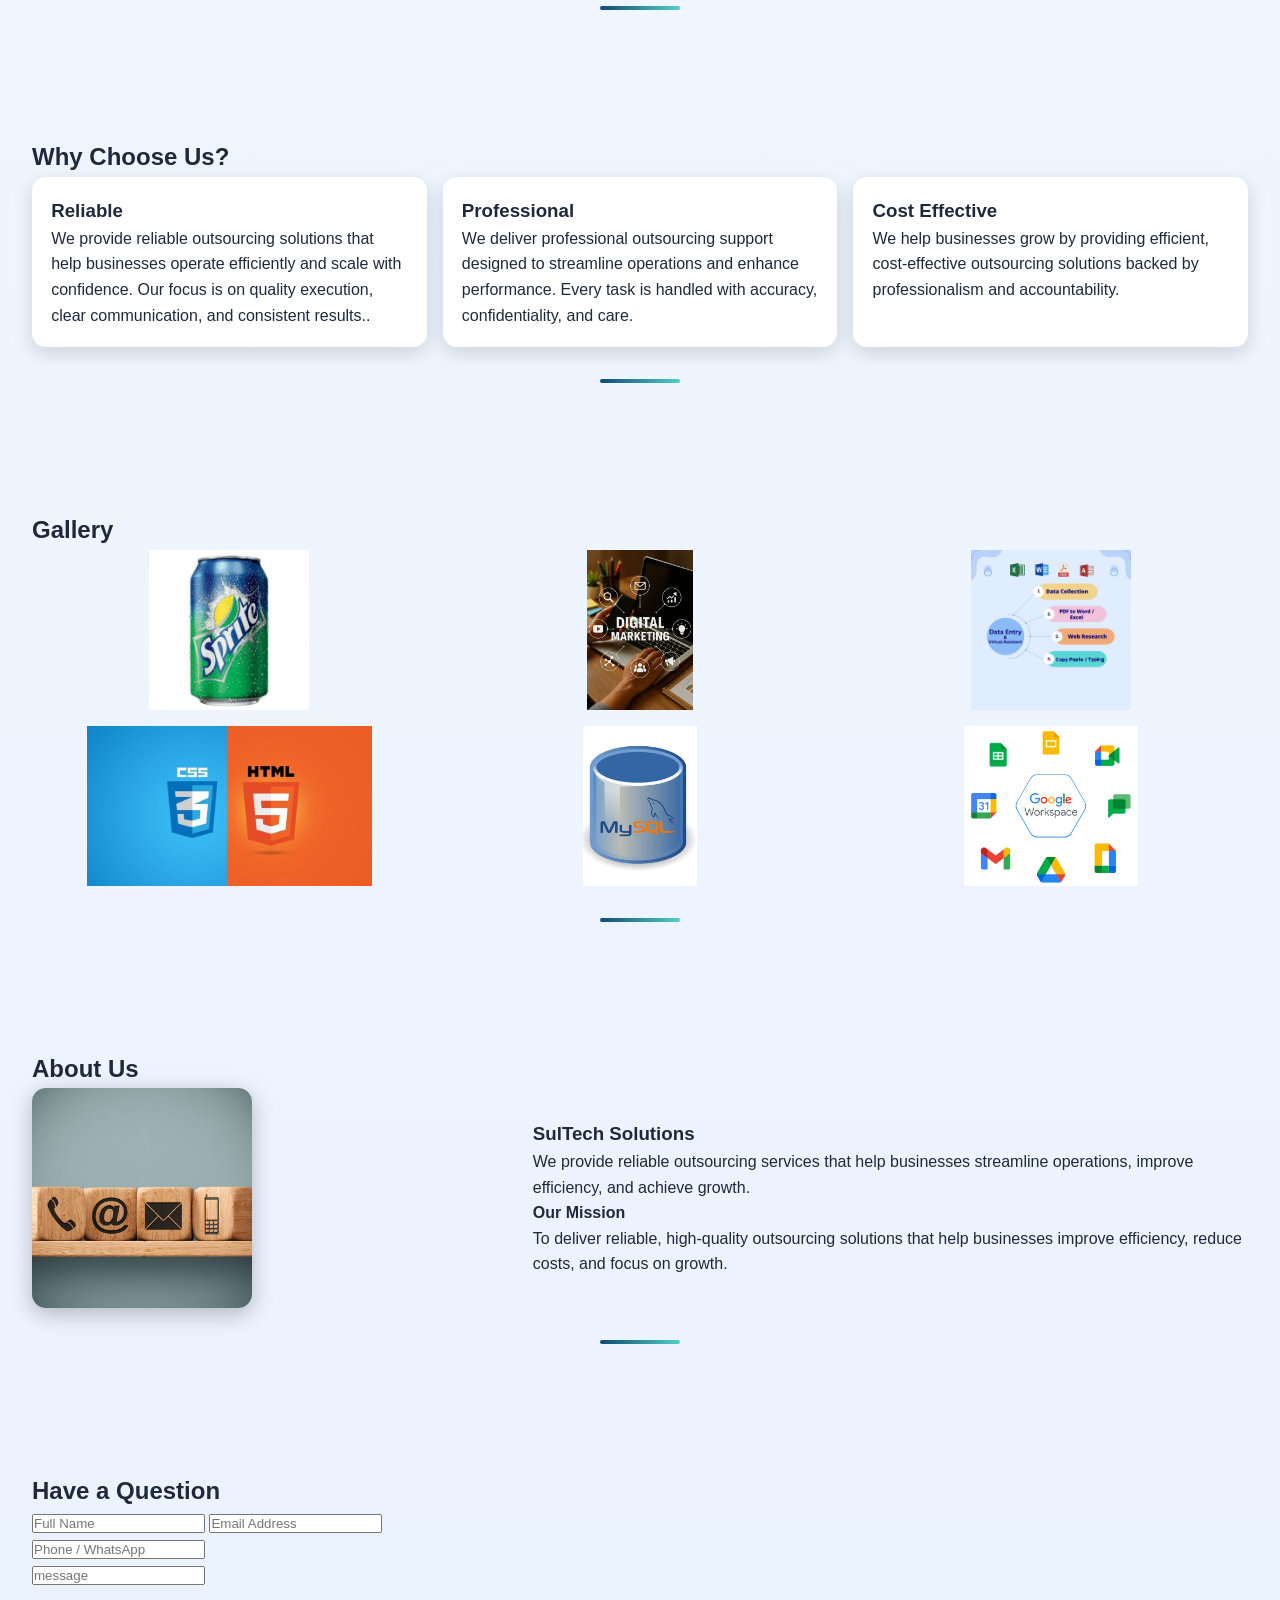
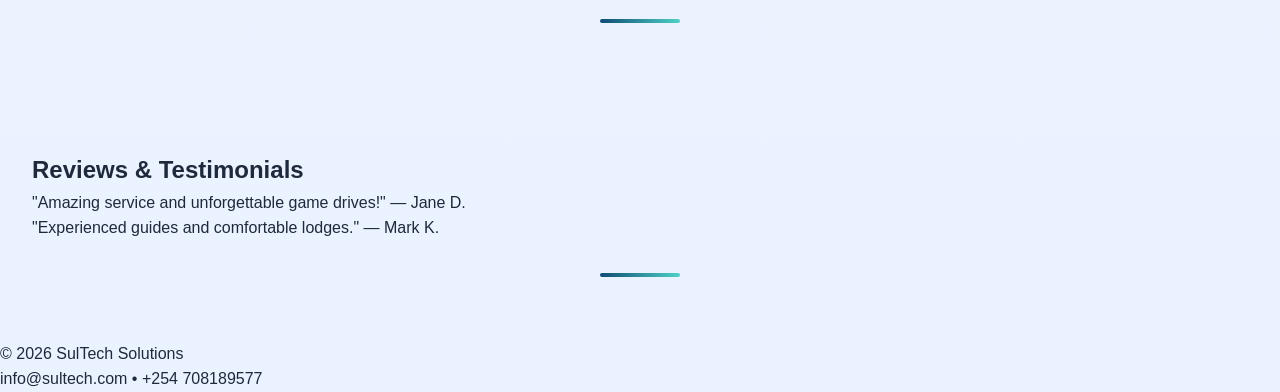
==== commit c17ccecc: "Add solar panel installation service section" ====
--- a/index.html
+++ b/index.html
@@ -117,9 +117,14 @@
           <p>Chat, email, and voice support to ensure top-notch customer satisfaction.</p>
         </a>
         <a href="services-pages/cctv-installation.html" class="sultech-card">
-        <img src="images/CCTV_INSTALLATION.jpg" alt="CCTV Installation">
+        <img src="images/CCTV.jpeg" alt="CCTV Installation">
         <h3>CCTV INSTALLATION</h3>
         <p>Professional CCTV installation, security camera setup, remote monitoring and maintenance for homes and businesses.</p>
+        </a>    
+        <a href="services-pages/solar-installation.html" class="sultech-card">
+        <img src="images/SOLAR_INSTALLATION.jpg" alt="Solar Panel Installation">
+        <h3>SOLAR PANEL INSTALLATION</h3>
+        <p>Smart solar energy solutions for homes and businesses.</p>
         </a>
       </div>
     </section>
